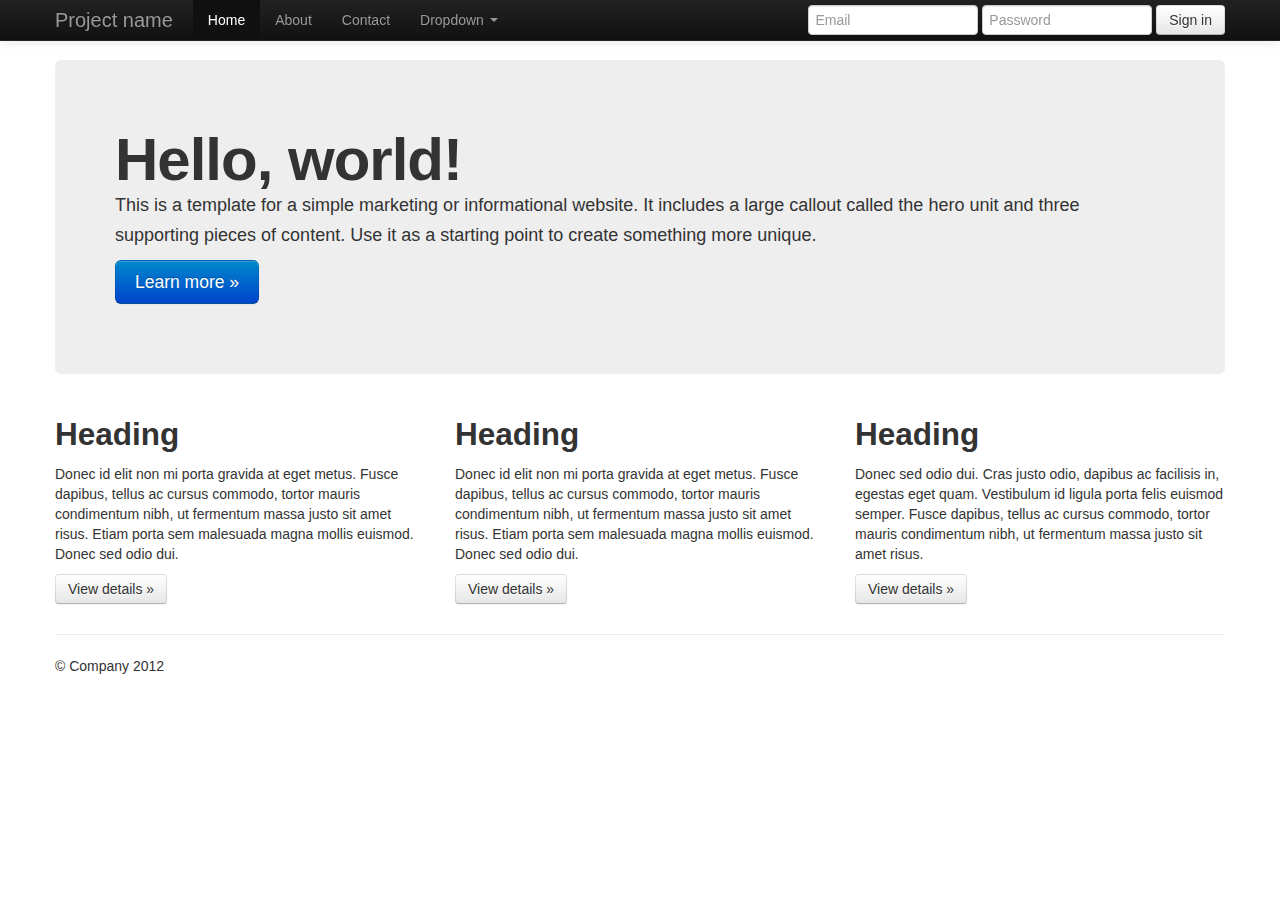
==== index.html @ 298e3a5c "Revert "Removed demo html"" ====
<!DOCTYPE html>
<!--[if lt IE 7]>      <html class="no-js lt-ie9 lt-ie8 lt-ie7"> <![endif]-->
<!--[if IE 7]>         <html class="no-js lt-ie9 lt-ie8"> <![endif]-->
<!--[if IE 8]>         <html class="no-js lt-ie9"> <![endif]-->
<!--[if gt IE 8]><!--> <html class="no-js"> <!--<![endif]-->
    <head>
        <meta charset="utf-8">
        <meta http-equiv="X-UA-Compatible" content="IE=edge,chrome=1">
        <title></title>
        <meta name="description" content="">
        <meta name="viewport" content="width=device-width">

        <link rel="stylesheet" href="css/bootstrap.min.css">
        <style>
            body {
                padding-top: 60px;
                padding-bottom: 40px;
            }
        </style>
        <link rel="stylesheet" href="css/bootstrap-responsive.min.css">
        <link rel="stylesheet" href="css/main.css">

        <script src="js/vendor/modernizr-2.6.2-respond-1.1.0.min.js"></script>
    </head>
    <body>
        <!--[if lt IE 7]>
            <p class="chromeframe">You are using an <strong>outdated</strong> browser. Please <a href="http://browsehappy.com/">upgrade your browser</a> or <a href="http://www.google.com/chromeframe/?redirect=true">activate Google Chrome Frame</a> to improve your experience.</p>
        <![endif]-->

        <!-- This code is taken from http://twitter.github.com/bootstrap/examples/hero.html -->

        <div class="navbar navbar-inverse navbar-fixed-top">
            <div class="navbar-inner">
                <div class="container">
                    <a class="btn btn-navbar" data-toggle="collapse" data-target=".nav-collapse">
                        <span class="icon-bar"></span>
                        <span class="icon-bar"></span>
                        <span class="icon-bar"></span>
                    </a>
                    <a class="brand" href="#">Project name</a>
                    <div class="nav-collapse collapse">
                        <ul class="nav">
                            <li class="active"><a href="#">Home</a></li>
                            <li><a href="#about">About</a></li>
                            <li><a href="#contact">Contact</a></li>
                            <li class="dropdown">
                                <a href="#" class="dropdown-toggle" data-toggle="dropdown">Dropdown <b class="caret"></b></a>
                                <ul class="dropdown-menu">
                                    <li><a href="#">Action</a></li>
                                    <li><a href="#">Another action</a></li>
                                    <li><a href="#">Something else here</a></li>
                                    <li class="divider"></li>
                                    <li class="nav-header">Nav header</li>
                                    <li><a href="#">Separated link</a></li>
                                    <li><a href="#">One more separated link</a></li>
                                </ul>
                            </li>
                        </ul>
                        <form class="navbar-form pull-right">
                            <input class="span2" type="text" placeholder="Email">
                            <input class="span2" type="password" placeholder="Password">
                            <button type="submit" class="btn">Sign in</button>
                        </form>
                    </div><!--/.nav-collapse -->
                </div>
            </div>
        </div>

        <div class="container">

            <!-- Main hero unit for a primary marketing message or call to action -->
            <div class="hero-unit">
                <h1>Hello, world!</h1>
                <p>This is a template for a simple marketing or informational website. It includes a large callout called the hero unit and three supporting pieces of content. Use it as a starting point to create something more unique.</p>
                <p><a class="btn btn-primary btn-large">Learn more &raquo;</a></p>
            </div>

            <!-- Example row of columns -->
            <div class="row">
                <div class="span4">
                    <h2>Heading</h2>
                    <p>Donec id elit non mi porta gravida at eget metus. Fusce dapibus, tellus ac cursus commodo, tortor mauris condimentum nibh, ut fermentum massa justo sit amet risus. Etiam porta sem malesuada magna mollis euismod. Donec sed odio dui. </p>
                    <p><a class="btn" href="#">View details &raquo;</a></p>
                </div>
                <div class="span4">
                    <h2>Heading</h2>
                    <p>Donec id elit non mi porta gravida at eget metus. Fusce dapibus, tellus ac cursus commodo, tortor mauris condimentum nibh, ut fermentum massa justo sit amet risus. Etiam porta sem malesuada magna mollis euismod. Donec sed odio dui. </p>
                    <p><a class="btn" href="#">View details &raquo;</a></p>
               </div>
                <div class="span4">
                    <h2>Heading</h2>
                    <p>Donec sed odio dui. Cras justo odio, dapibus ac facilisis in, egestas eget quam. Vestibulum id ligula porta felis euismod semper. Fusce dapibus, tellus ac cursus commodo, tortor mauris condimentum nibh, ut fermentum massa justo sit amet risus.</p>
                    <p><a class="btn" href="#">View details &raquo;</a></p>
                </div>
            </div>

            <hr>

            <footer>
                <p>&copy; Company 2012</p>
            </footer>

        </div> <!-- /container -->

        <script src="//ajax.googleapis.com/ajax/libs/jquery/1.9.1/jquery.js"></script>
        <script>window.jQuery || document.write('<script src="js/vendor/jquery-1.9.1.js"><\/script>')</script>

        <script src="js/vendor/bootstrap.min.js"></script>

        <script src="js/main.js"></script>

        <script>
            var _gaq=[['_setAccount','UA-XXXXX-X'],['_trackPageview']];
            (function(d,t){var g=d.createElement(t),s=d.getElementsByTagName(t)[0];
            g.src=('https:'==location.protocol?'//ssl':'//www')+'.google-analytics.com/ga.js';
            s.parentNode.insertBefore(g,s)}(document,'script'));
        </script>
    </body>
</html>
---- css/main.css ----
/* ==========================================================================
   Author's custom styles
   ========================================================================== */
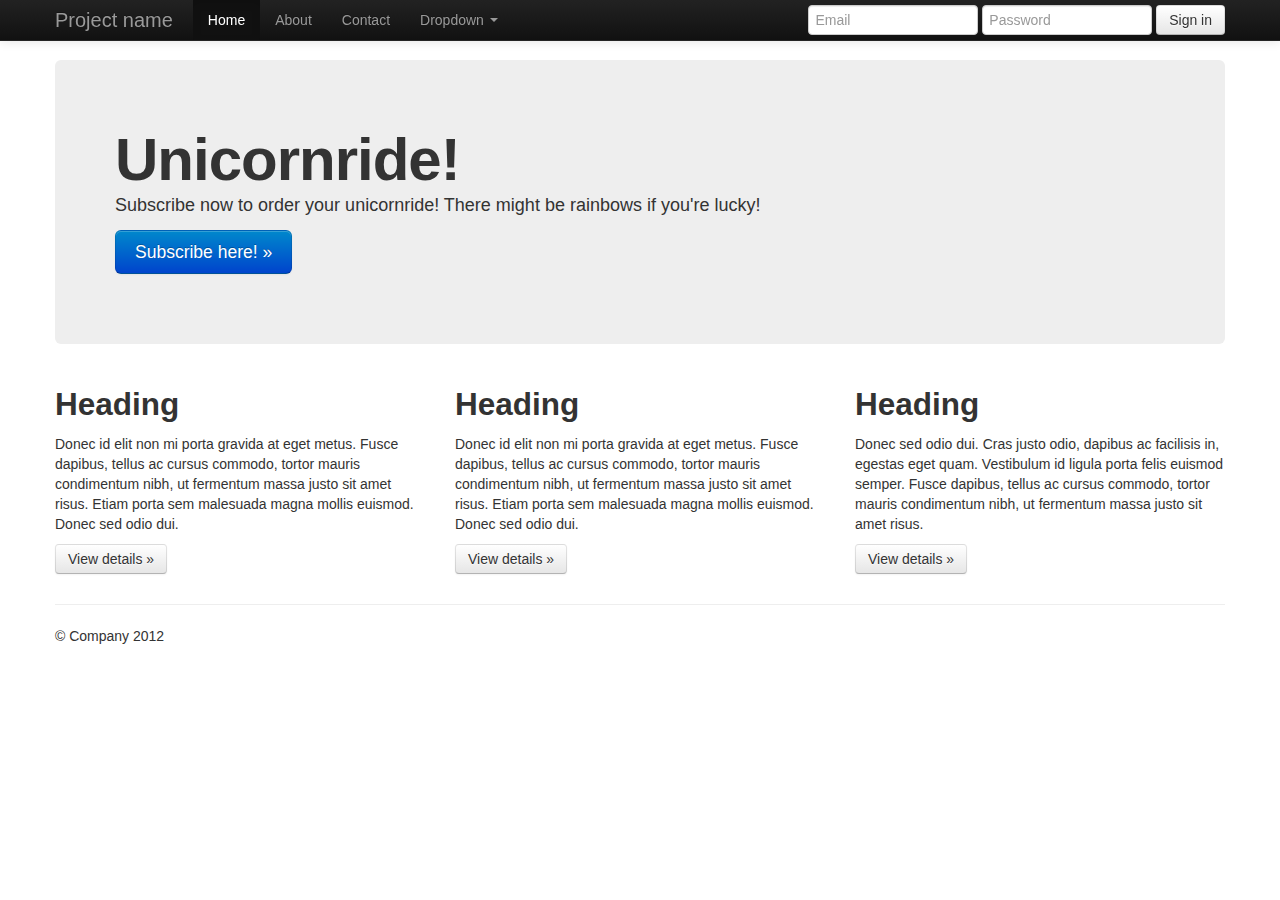
==== commit 7fe2e4de: "unicornride title" ====
--- a/index.html
+++ b/index.html
@@ -6,7 +6,7 @@
     <head>
         <meta charset="utf-8">
         <meta http-equiv="X-UA-Compatible" content="IE=edge,chrome=1">
-        <title></title>
+        <title>UNICORNRIDE</title>
         <meta name="description" content="">
         <meta name="viewport" content="width=device-width">
 
@@ -70,9 +70,10 @@
 
             <!-- Main hero unit for a primary marketing message or call to action -->
             <div class="hero-unit">
-                <h1>Hello, world!</h1>
-                <p>This is a template for a simple marketing or informational website. It includes a large callout called the hero unit and three supporting pieces of content. Use it as a starting point to create something more unique.</p>
-                <p><a class="btn btn-primary btn-large">Learn more &raquo;</a></p>
+                <h1>Unicornride!</h1>
+                <p>Subscribe now to order your unicornride! 
+                    There might be rainbows if you're lucky!</p>
+                <p><a class="btn btn-primary btn-large">Subscribe here! &raquo;</a></p>
             </div>
 
             <!-- Example row of columns -->
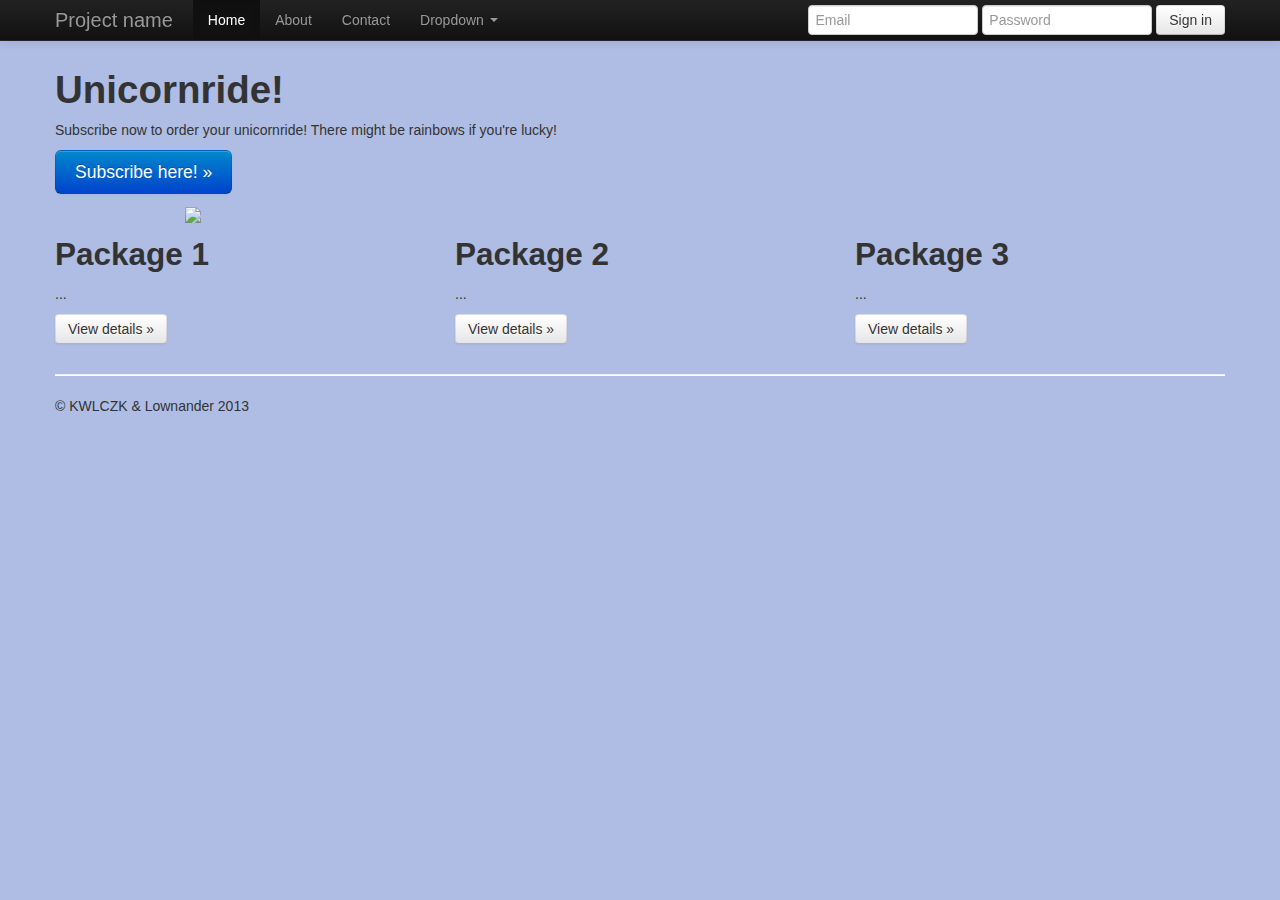
==== commit c70febb4: "styling and picture" ====
--- a/index.html
+++ b/index.html
@@ -69,28 +69,33 @@
         <div class="container">
 
             <!-- Main hero unit for a primary marketing message or call to action -->
-            <div class="hero-unit">
+            <div class="title">
                 <h1>Unicornride!</h1>
                 <p>Subscribe now to order your unicornride! 
                     There might be rainbows if you're lucky!</p>
-                <p><a class="btn btn-primary btn-large">Subscribe here! &raquo;</a></p>
+                <p><a class="btn btn-primary btn-large color:#AFBDE4">Subscribe here! &raquo;</a></p>
             </div>
+
+            <div class="picture span10 offset1">
+               <img src="http://www.theshyandmighty.com/wp-content/uploads/2013/02/Cat-and-Unicorn1.jpg">
+            </div>
+            
 
             <!-- Example row of columns -->
             <div class="row">
                 <div class="span4">
-                    <h2>Heading</h2>
-                    <p>Donec id elit non mi porta gravida at eget metus. Fusce dapibus, tellus ac cursus commodo, tortor mauris condimentum nibh, ut fermentum massa justo sit amet risus. Etiam porta sem malesuada magna mollis euismod. Donec sed odio dui. </p>
+                    <h2>Package 1</h2>
+                    <p>... </p>
                     <p><a class="btn" href="#">View details &raquo;</a></p>
                 </div>
                 <div class="span4">
-                    <h2>Heading</h2>
-                    <p>Donec id elit non mi porta gravida at eget metus. Fusce dapibus, tellus ac cursus commodo, tortor mauris condimentum nibh, ut fermentum massa justo sit amet risus. Etiam porta sem malesuada magna mollis euismod. Donec sed odio dui. </p>
+                    <h2>Package 2</h2>
+                    <p>... </p>
                     <p><a class="btn" href="#">View details &raquo;</a></p>
                </div>
                 <div class="span4">
-                    <h2>Heading</h2>
-                    <p>Donec sed odio dui. Cras justo odio, dapibus ac facilisis in, egestas eget quam. Vestibulum id ligula porta felis euismod semper. Fusce dapibus, tellus ac cursus commodo, tortor mauris condimentum nibh, ut fermentum massa justo sit amet risus.</p>
+                    <h2>Package 3</h2>
+                    <p>...</p>
                     <p><a class="btn" href="#">View details &raquo;</a></p>
                 </div>
             </div>
@@ -98,7 +103,7 @@
             <hr>
 
             <footer>
-                <p>&copy; Company 2012</p>
+                <p>&copy; KWLCZK & Lownander 2013</p>
             </footer>
 
         </div> <!-- /container -->
--- a/css/main.css
+++ b/css/main.css
@@ -3,6 +3,19 @@
 /* ==========================================================================
    Author's custom styles
    ========================================================================== */
+
+
+
+body {
+	background-color: #AFBDE4;
+}
+
+.h2 {
+	font-family: "comic sans";
+	color: #DCC596;
+	font-weight: lighter;
+	text-align: center;
+}
 
 
 
@@ -16,7 +29,3 @@
 
 
 
-
-
-
-
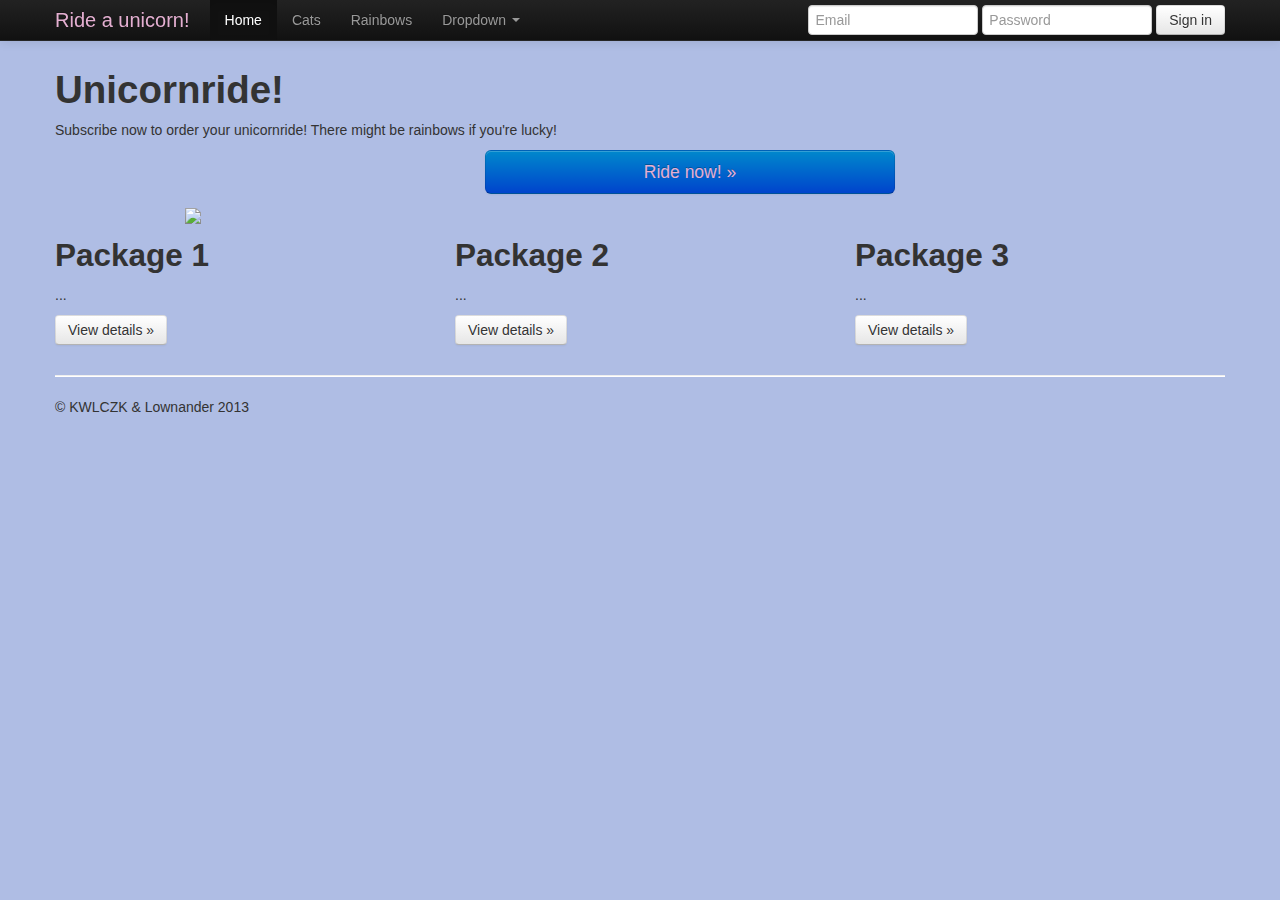
==== commit 53d8f5dc: "Ride now!" ====
--- a/index.html
+++ b/index.html
@@ -37,12 +37,12 @@
                         <span class="icon-bar"></span>
                         <span class="icon-bar"></span>
                     </a>
-                    <a class="brand" href="#">Project name</a>
+                    <a class="brand" style="color:#E4AFD1" href="#">Ride a unicorn!</a>
                     <div class="nav-collapse collapse">
                         <ul class="nav">
                             <li class="active"><a href="#">Home</a></li>
-                            <li><a href="#about">About</a></li>
-                            <li><a href="#contact">Contact</a></li>
+                            <li><a href="#about">Cats</a></li>
+                            <li><a href="#contact">Rainbows</a></li>
                             <li class="dropdown">
                                 <a href="#" class="dropdown-toggle" data-toggle="dropdown">Dropdown <b class="caret"></b></a>
                                 <ul class="dropdown-menu">
@@ -73,7 +73,8 @@
                 <h1>Unicornride!</h1>
                 <p>Subscribe now to order your unicornride! 
                     There might be rainbows if you're lucky!</p>
-                <p><a class="btn btn-primary btn-large color:#AFBDE4">Subscribe here! &raquo;</a></p>
+                <p><a class="btn btn-primary btn-large span4 offset4" style="color:#E4AFD1" >Ride now! &raquo;</a></p>
+                <p class="span12"> </p>
             </div>
 
             <div class="picture span10 offset1">
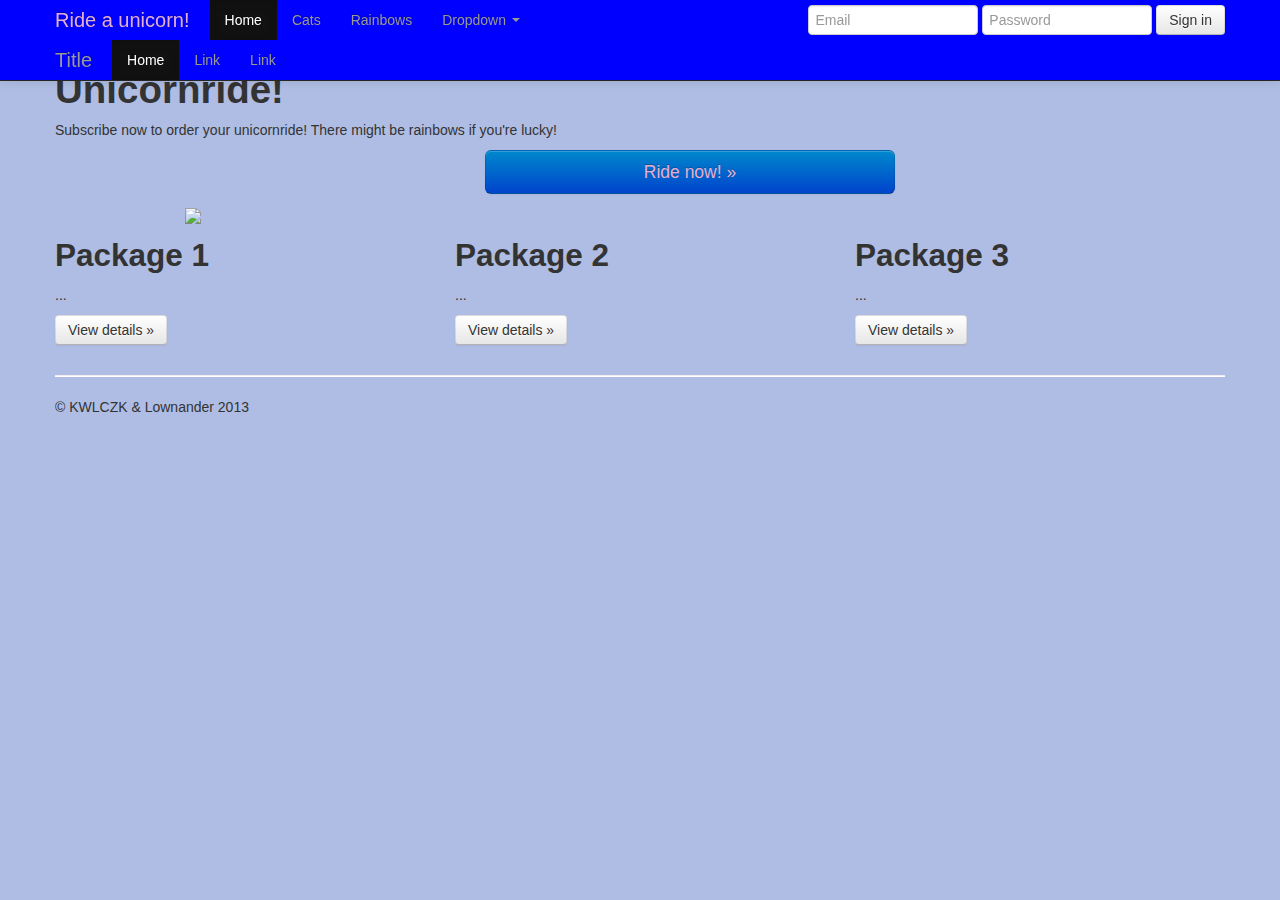
==== commit c0826487: "styling changes to navbar" ====
--- a/index.html
+++ b/index.html
@@ -29,7 +29,7 @@
 
         <!-- This code is taken from http://twitter.github.com/bootstrap/examples/hero.html -->
 
-        <div class="navbar navbar-inverse navbar-fixed-top">
+    <div class="navbar navbar-inverse navbar-fixed-top">
             <div class="navbar-inner">
                 <div class="container">
                     <a class="btn btn-navbar" data-toggle="collapse" data-target=".nav-collapse">
@@ -63,8 +63,16 @@
                         </form>
                     </div><!--/.nav-collapse -->
                 </div>
+            <div class="container">
+            <a class="brand" href="#">Title</a>
+                <ul class="nav">
+                    <li class="active"><a href="#">Home</a></li>
+                    <li><a href="#">Link</a></li>
+                    <li><a href="#">Link</a></li>
+                </ul>
             </div>
         </div>
+    </div>
 
         <div class="container">
 
--- a/css/main.css
+++ b/css/main.css
@@ -4,17 +4,17 @@
    Author's custom styles
    ========================================================================== */
 
-
-
 body {
 	background-color: #AFBDE4;
 }
-
 .h2 {
 	font-family: "comic sans";
 	color: #DCC596;
 	font-weight: lighter;
 	text-align: center;
+}
+.navbar-inner {
+   	background: blue !important;
 }
 
 
@@ -29,3 +29,4 @@
 
 
 
+
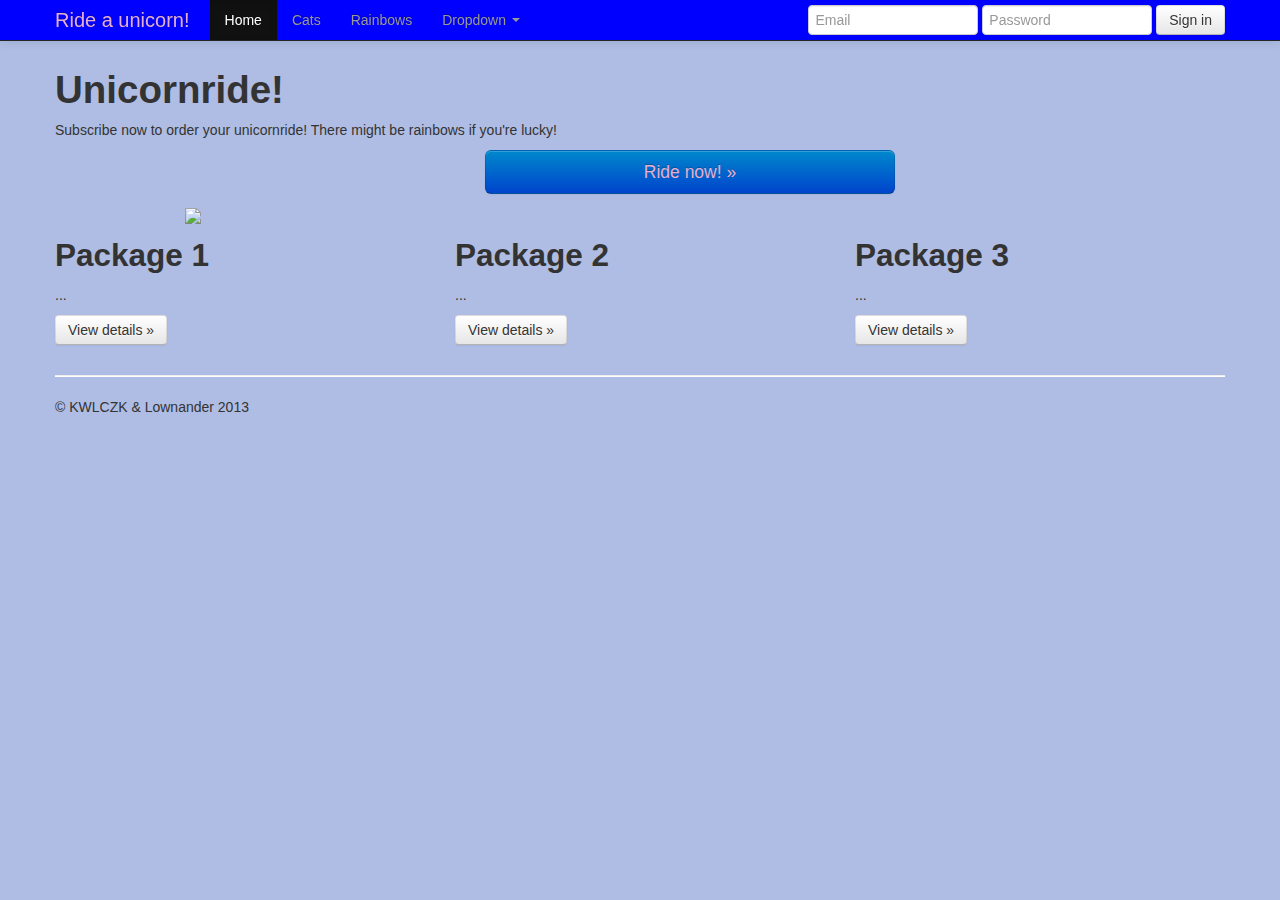
==== commit 44e36b84: "cleaned up a conflict" ====
--- a/index.html
+++ b/index.html
@@ -63,13 +63,6 @@
                         </form>
                     </div><!--/.nav-collapse -->
                 </div>
-            <div class="container">
-            <a class="brand" href="#">Title</a>
-                <ul class="nav">
-                    <li class="active"><a href="#">Home</a></li>
-                    <li><a href="#">Link</a></li>
-                    <li><a href="#">Link</a></li>
-                </ul>
             </div>
         </div>
     </div>
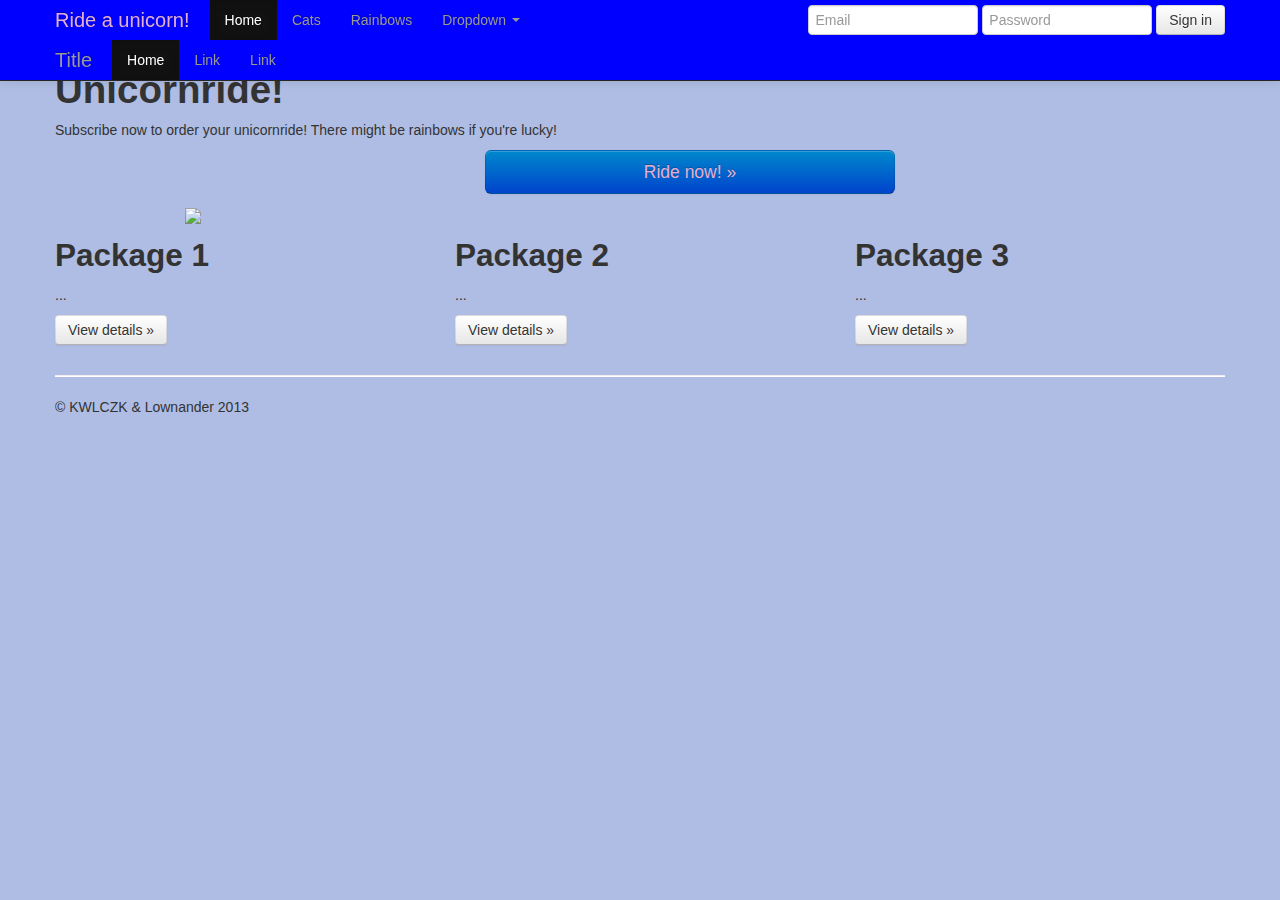
==== commit 731192e5: "Revert "cleaned up a conflict"" ====
--- a/index.html
+++ b/index.html
@@ -63,6 +63,13 @@
                         </form>
                     </div><!--/.nav-collapse -->
                 </div>
+            <div class="container">
+            <a class="brand" href="#">Title</a>
+                <ul class="nav">
+                    <li class="active"><a href="#">Home</a></li>
+                    <li><a href="#">Link</a></li>
+                    <li><a href="#">Link</a></li>
+                </ul>
             </div>
         </div>
     </div>
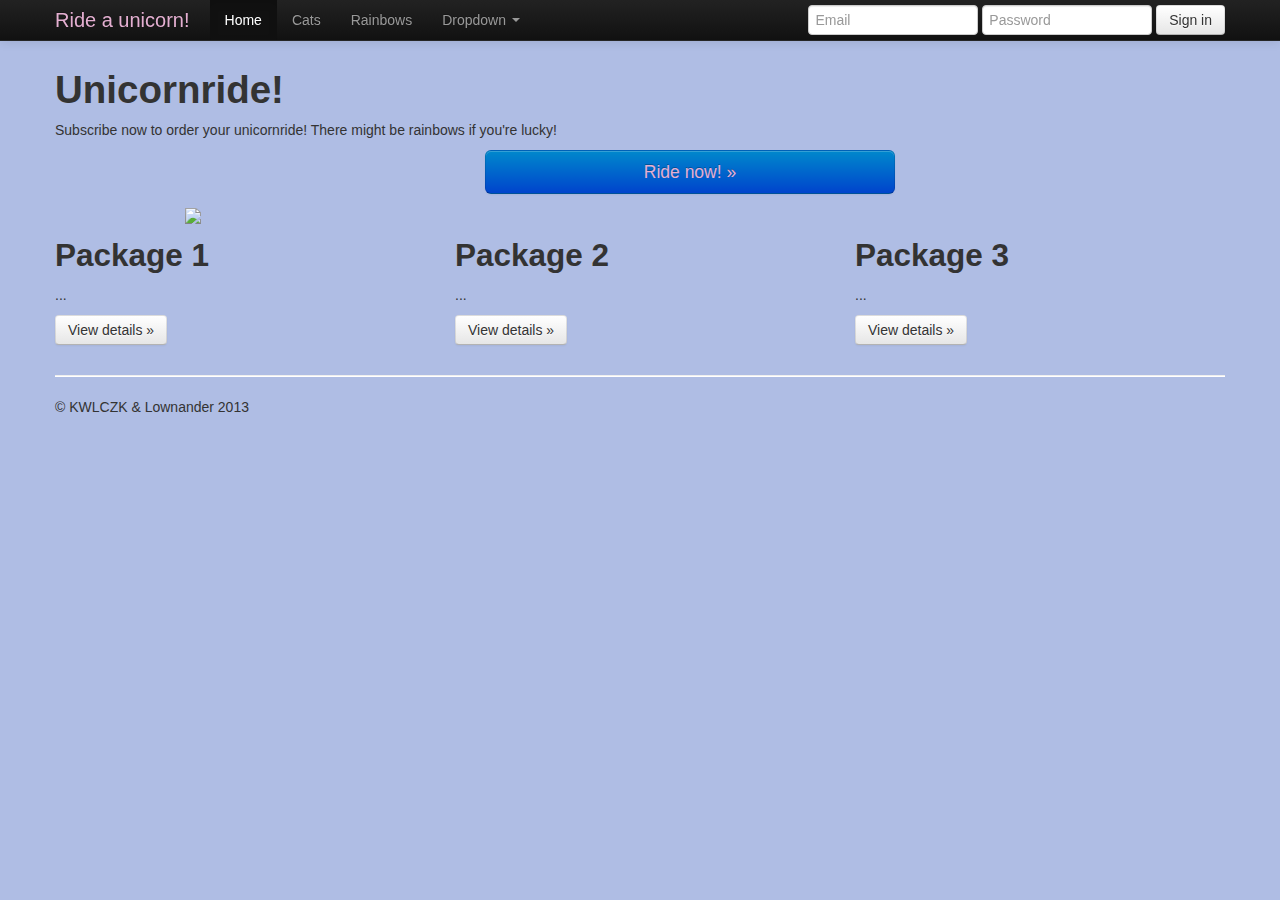
==== commit 80aacd26: "Revert "styling changes to navbar"" ====
--- a/index.html
+++ b/index.html
@@ -29,7 +29,7 @@
 
         <!-- This code is taken from http://twitter.github.com/bootstrap/examples/hero.html -->
 
-    <div class="navbar navbar-inverse navbar-fixed-top">
+        <div class="navbar navbar-inverse navbar-fixed-top">
             <div class="navbar-inner">
                 <div class="container">
                     <a class="btn btn-navbar" data-toggle="collapse" data-target=".nav-collapse">
@@ -63,16 +63,8 @@
                         </form>
                     </div><!--/.nav-collapse -->
                 </div>
-            <div class="container">
-            <a class="brand" href="#">Title</a>
-                <ul class="nav">
-                    <li class="active"><a href="#">Home</a></li>
-                    <li><a href="#">Link</a></li>
-                    <li><a href="#">Link</a></li>
-                </ul>
             </div>
         </div>
-    </div>
 
         <div class="container">
 
--- a/css/main.css
+++ b/css/main.css
@@ -4,17 +4,17 @@
    Author's custom styles
    ========================================================================== */
 
+
+
 body {
 	background-color: #AFBDE4;
 }
+
 .h2 {
 	font-family: "comic sans";
 	color: #DCC596;
 	font-weight: lighter;
 	text-align: center;
-}
-.navbar-inner {
-   	background: blue !important;
 }
 
 
@@ -29,4 +29,3 @@
 
 
 
-
